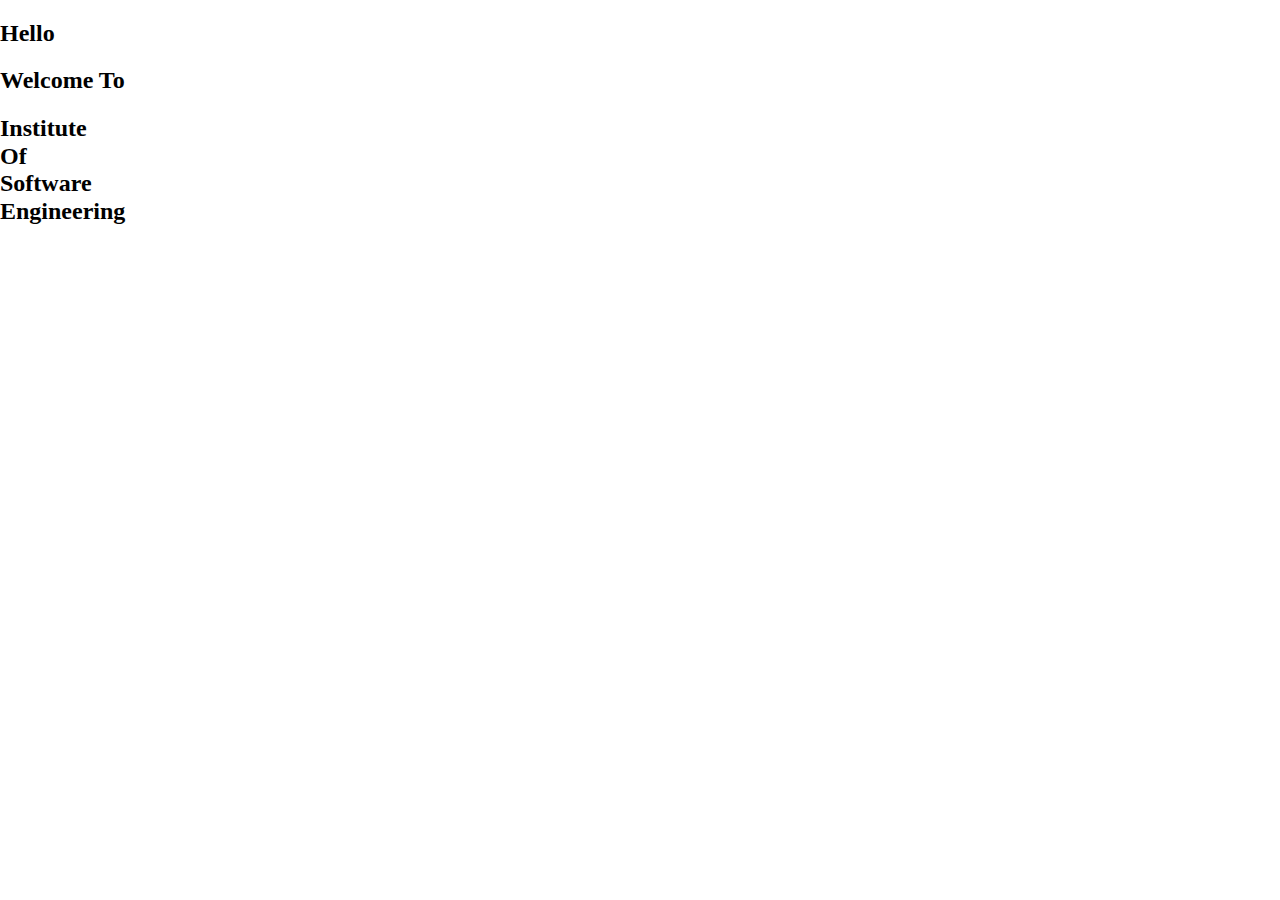
==== Assignments/CSS/Assignment_03/index.html @ 68ea688a "Aded case 3 content" ====
<!DOCTYPE html>
<html lang="en">
<head>
  <meta charset="UTF-8">
  <title>Usage of Cascade Style Sheets - 01 (case 02)</title>
  <link href="assets/css/normalize.css" rel="stylesheet">
  <link rel="preconnect" href="https://fonts.googleapis.com">
  <link rel="preconnect" href="https://fonts.gstatic.com" crossorigin>
  <link href="https://fonts.googleapis.com/css2?family=Pushster&display=swap" rel="stylesheet">

  <style>



  </style>
</head>
<body>
  <div></div>
  <div></div>
  <section>
    <div><h2>Hello</h2></div>
  </section>
  <section>
    <div><h2>Welcome To</h2></div>
  </section>
  <section>
    <div><h2>Institute<br>Of<br> Software<br>Engineering</h2></div>
  </section>
</body>
</html>
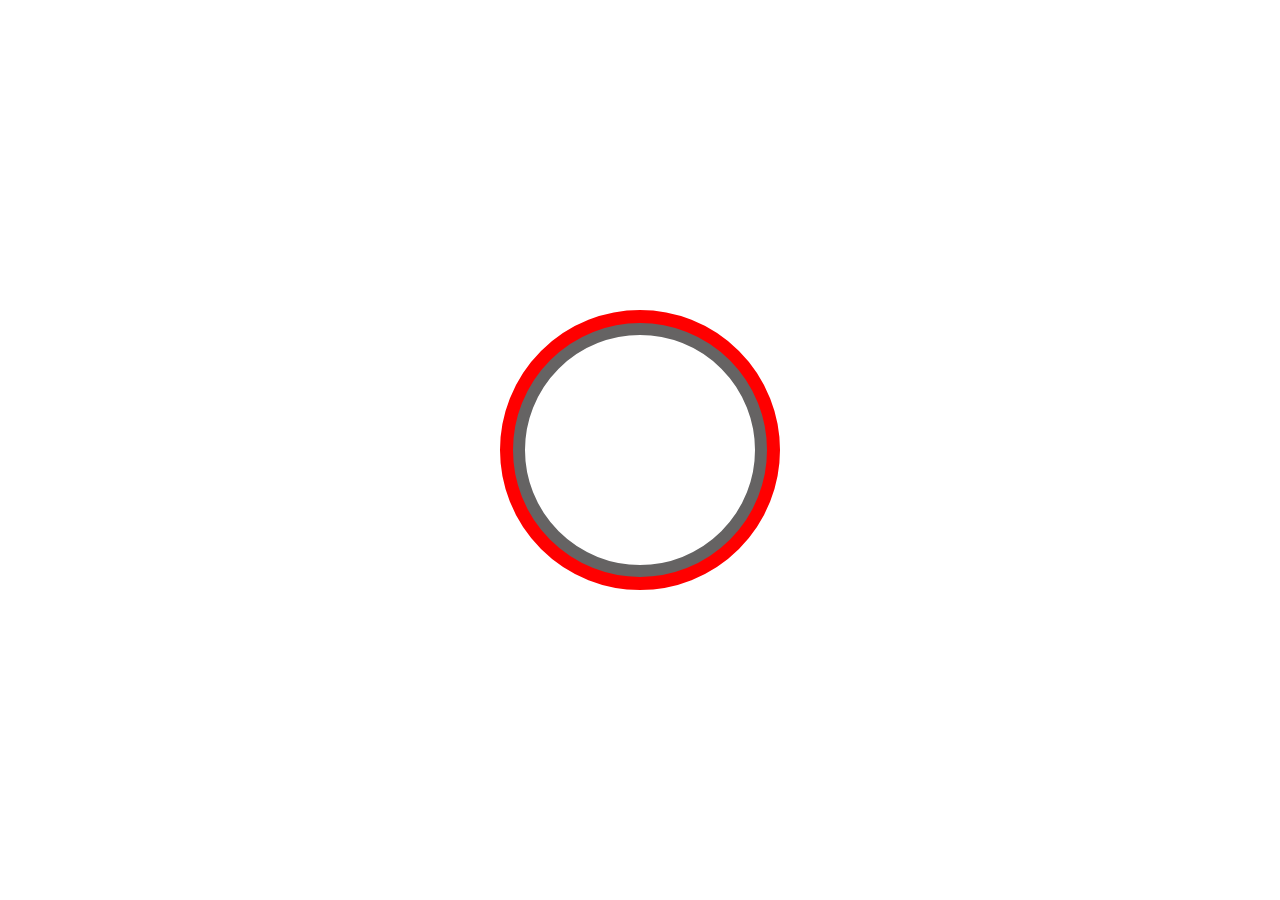
==== commit 09753cd9: "Aded case 3 content" ====
--- a/Assignments/CSS/Assignment_03/index.html
+++ b/Assignments/CSS/Assignment_03/index.html
@@ -10,14 +10,38 @@
 
   <style>
 
+    body>div:nth-child(1){
+      position: fixed;
+      border-radius: 50%;
+      border:15px solid red;
+      height: 250px;
+      width: 250px;
+      top: 0;
+      right: 0;
+      bottom: 0;
+      left: 0;
+      margin: auto;
+    }
 
+    body>div:nth-child(2){
+      position: fixed;
+      border-radius: 50%;
+      border:12px solid #656363;
+      height: 230px;
+      width: 230px;
+      top: 0;
+      right: 0;
+      bottom: 0;
+      left: 0;
+      margin: auto;
+    }
 
   </style>
 </head>
 <body>
   <div></div>
   <div></div>
-  <section>
+  <!--<section>
     <div><h2>Hello</h2></div>
   </section>
   <section>
@@ -25,6 +49,6 @@
   </section>
   <section>
     <div><h2>Institute<br>Of<br> Software<br>Engineering</h2></div>
-  </section>
+  </section>-->
 </body>
 </html>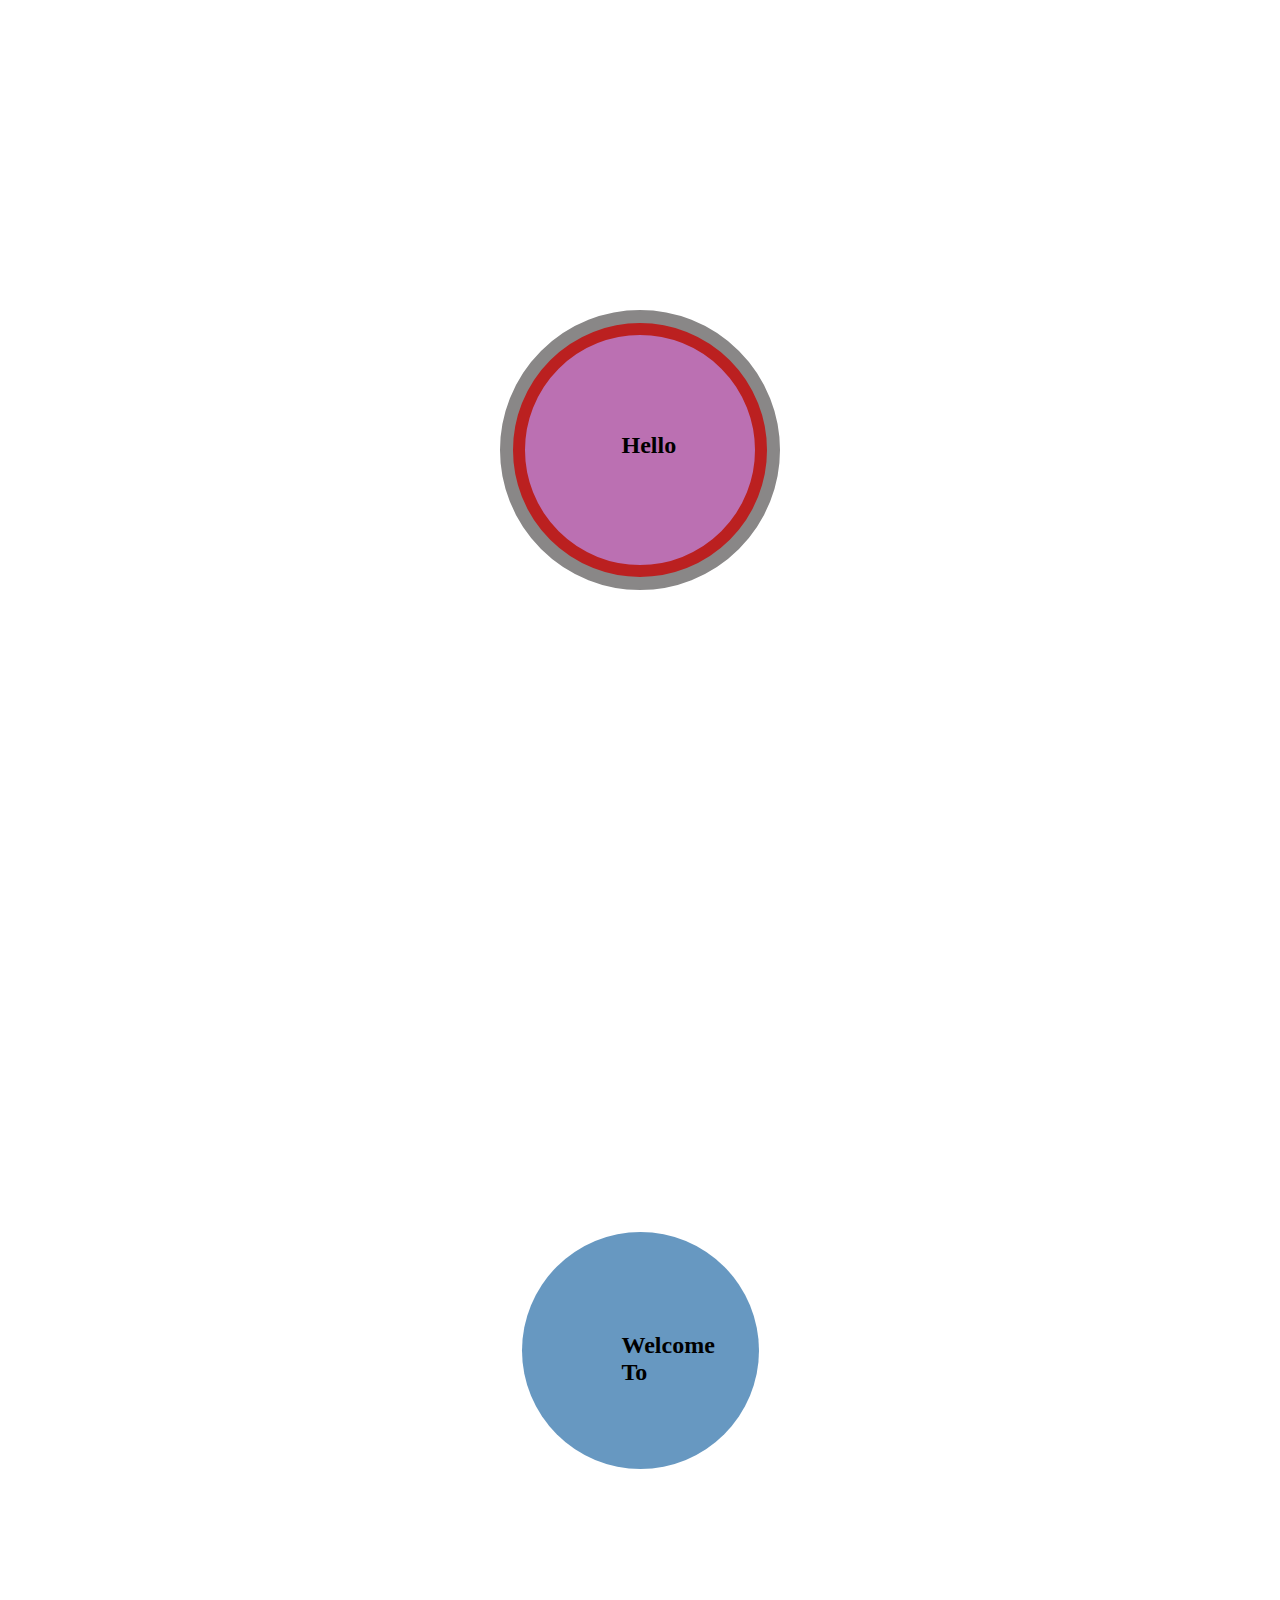
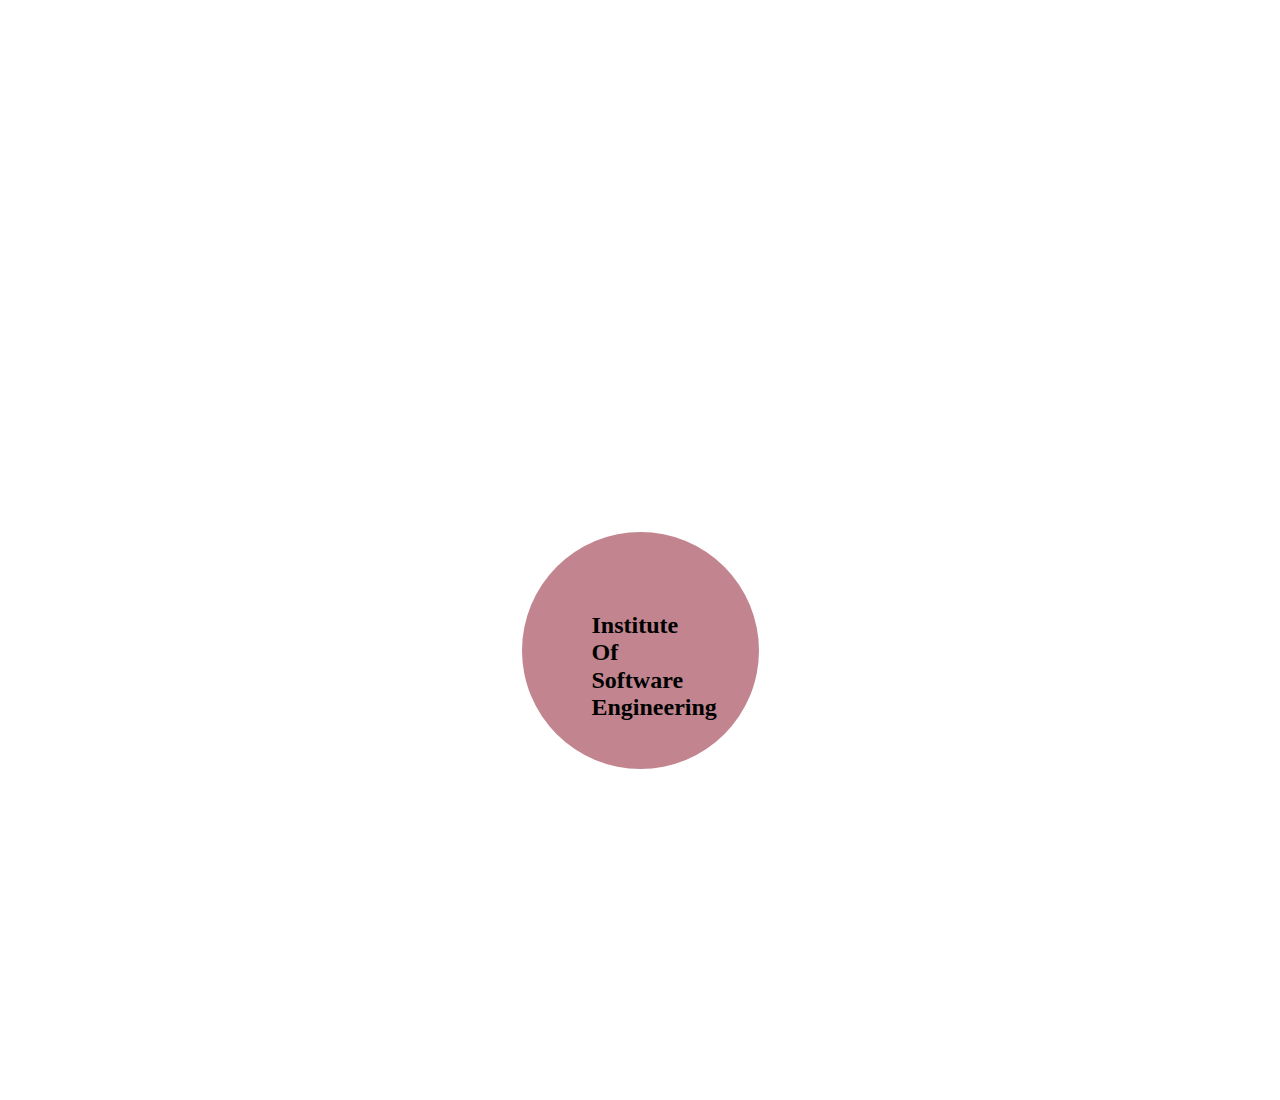
==== commit 27994cf5: "Aded case 3 content" ====
--- a/Assignments/CSS/Assignment_03/index.html
+++ b/Assignments/CSS/Assignment_03/index.html
@@ -13,7 +13,7 @@
     body>div:nth-child(1){
       position: fixed;
       border-radius: 50%;
-      border:15px solid red;
+      border:15px solid #898787;
       height: 250px;
       width: 250px;
       top: 0;
@@ -26,7 +26,7 @@
     body>div:nth-child(2){
       position: fixed;
       border-radius: 50%;
-      border:12px solid #656363;
+      border:12px solid #bb2020;
       height: 230px;
       width: 230px;
       top: 0;
@@ -36,12 +36,56 @@
       margin: auto;
     }
 
+    body> section{
+      margin: 0;
+      position: relative;
+      height: 100vh;
+      width: 100vw;
+      z-index: -1;
+    }
+
+    body> section:nth-child(3)>div{
+    background-color: #bb70b2;
+    }
+
+    body> section:nth-child(4)>div{
+      background-color: #6798c1;
+    }
+
+    body> section:nth-child(5)>div{
+      background-color: #c2858f;
+    }
+
+  body> section > div{
+    border-radius: 50%;
+    position: absolute;
+    top: 0;
+    right: 0;
+    bottom: 0;
+    left: 0;
+    margin: auto;
+    height: 237px;
+    width: 237px;
+    background-color: greenyellow;
+  }
+
+  body> section> div> h2{
+    position: absolute;
+    margin: 100px 100px 100px 100px;
+
+  }
+
+  body> section:nth-child(5) > div> h2{
+    top: -20px;
+    left: -30px;
+  }
+
   </style>
 </head>
 <body>
   <div></div>
   <div></div>
-  <!--<section>
+  <section>
     <div><h2>Hello</h2></div>
   </section>
   <section>
@@ -49,6 +93,6 @@
   </section>
   <section>
     <div><h2>Institute<br>Of<br> Software<br>Engineering</h2></div>
-  </section>-->
+  </section>
 </body>
 </html>